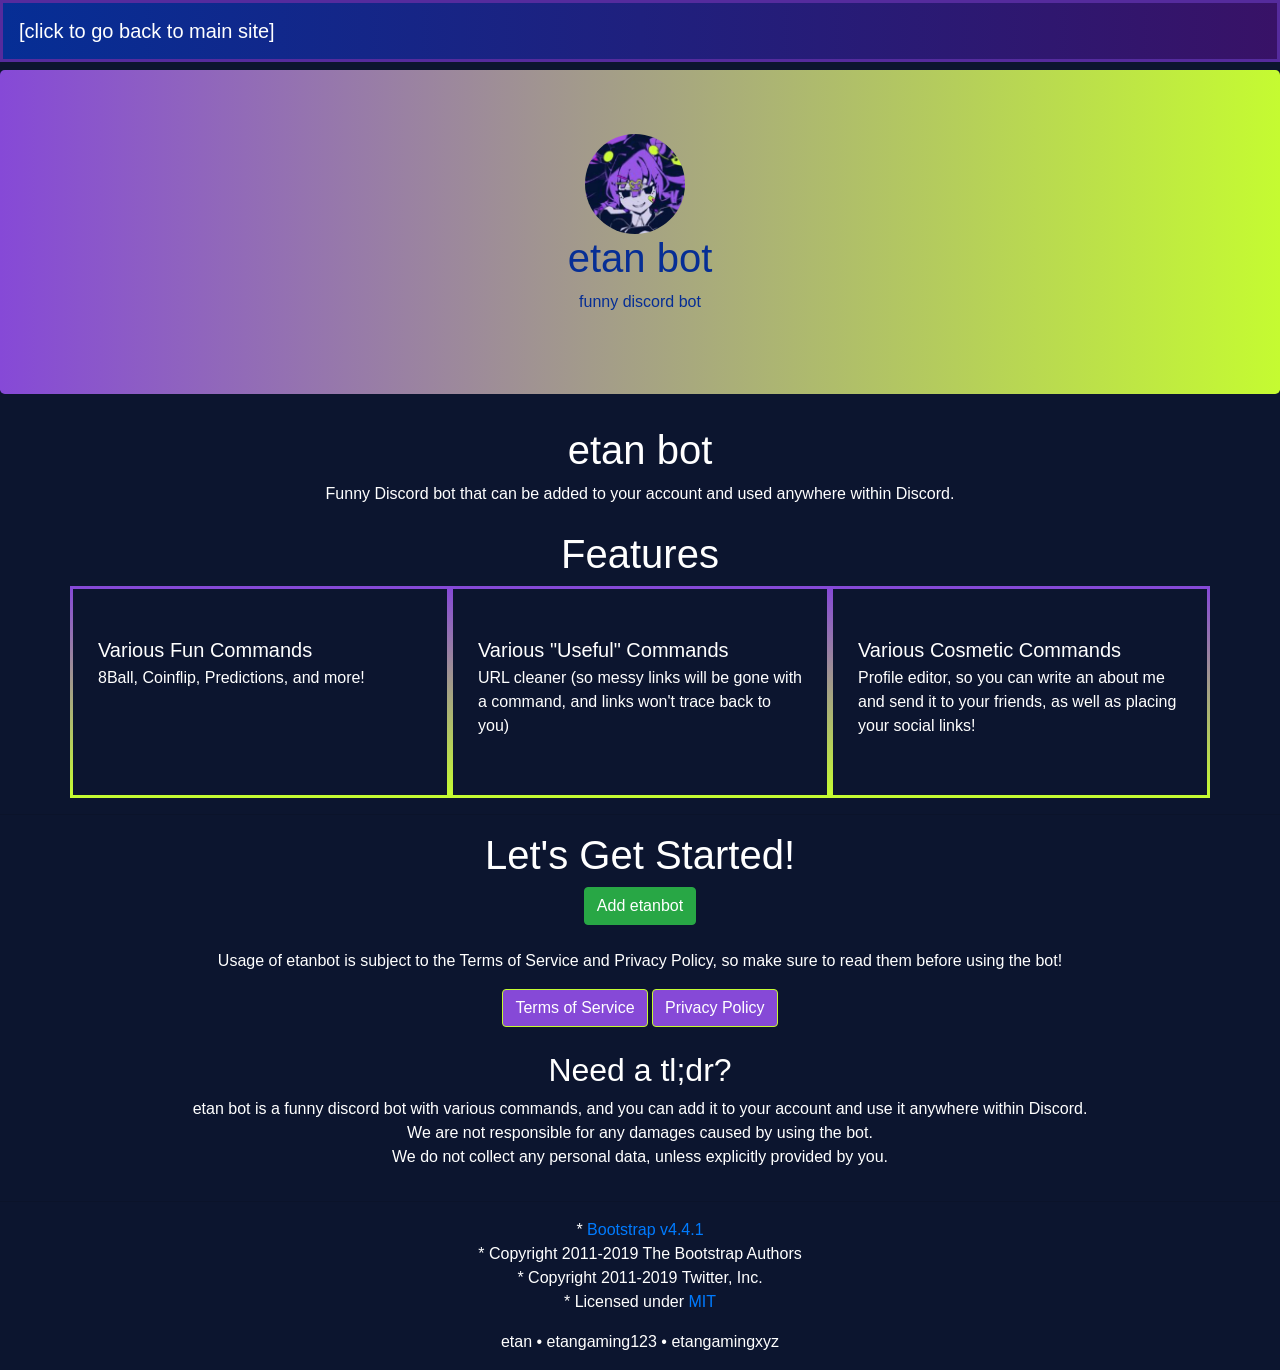
==== index.html @ d3f34ace "website" ====
<!DOCTYPE html>
<html lang="en">
	<head>
		<link rel="icon" href="siteresources/icon.png">
		<link rel="icon" href="siteresources/icon.png">
		<meta charset="UTF-8">		
        <meta http-equiv="X-UA-Compatible" content="IE=edge">
		<meta name="viewport" content="width=device-width, initial-scale=1">
		<title>etan://etanbot</title>
		<meta name="etangaming.xyz" content="etan bot">
		<meta name="description" content="funny discord bot">

		<meta property="og:type" content="website">
		<meta property="og:url" content="https://etanbot.etangaming.xyz/">
		<meta property="og:title" content="etanbot.etangaming.xyz">
		<meta property="og:description" content="funny discord bot">
		<meta property="og:image" content="https://etanbot.etangaming.xyz/siteresources/icon.png">

		<meta name="theme-color" content="#F395F6">
		<!-- Bootstrap -->
		<link href="siteresources/bootstrap-4.4.1.css" rel="stylesheet">
		<link href="siteresources/style.css" rel="stylesheet">
	</head>
	<body>
		<nav class="navbar navbar-expand-lg navbar-dark bg-dark">
		<a class="navbar-brand" href="https://etangaming.xyz/">[click to go back to main site]</a>
		</div>
		</nav>
		<section>
		<div class="jumbotron text-center mt-2">
			<div class="container">
			<div class="row">
				<div class="col-12" class="ether-logo-text-container">
				<img src="siteresources/icon.png" alt="kairiki bear bug" title="kairiki bear bug" id="etanboticon">
				<div>
					<h1 class="WRAPITUPBRO darkbluetext">etan bot</h1>
					<p class="darkbluetext WRAPITUPBRO">funny discord bot</p>
				</div>
				</div>
			</div>
			</div>
		</div>
		</section>
		<section>
		<div class="container">
			<div class="row">
			<div class="col-12 text-center">
				<h1>etan bot</h1>
				<p>Funny Discord bot that can be added to your account and used anywhere within Discord.</p>
			</div>
			</div>
		</div>
		</section>
		<section>
		<div class="container mt-2">
			<div class="row">
				<div class="col-12 text-center">
				<h1>Features</h1>
				</div>
			<div class="col-md-4 col-12">
				<br>
				<ul class="list-unstyled">
				<li class="media">
					<div class="media-body">
					<h5 class="mt-0 mb-1">Various Fun Commands</h5>
					<p>8Ball, Coinflip, Predictions, and more!</p>
					</div>
				</li>
				</ul>
			</div>
			<div class="col-md-4 col-12">
				<br>
				<ul class="list-unstyled">
				<li class="media">
					<div class="media-body">
					<h5 class="mt-0 mb-1">Various "Useful" Commands</h5>
					<p>URL cleaner (so messy links will be gone with a command, and links won't trace back to you)</p>
					</div>
				</li>
				</ul>
			</div>
			<div class="col-md-4 col-12">
				<br>
				<ul class="list-unstyled">
				<li class="media">
					<div class="media-body">
					<h5 class="mt-0 mb-1">Various Cosmetic Commands</h5>
					<p>Profile editor, so you can write an about me and send it to your friends, as well as placing your social links!</p>
					</div>
				</li>
				</ul>
			</div>
			</div>
		</div>
		</section>
		<hr>
		<section>
		<div class="container">
			<div class="row">
			<div class="col-12 text-center">
				<h1>Let's Get Started!</h1>
				<button type="button" class="btn btn-success" onclick="window.location.href=`https://discord.com/oauth2/authorize?client_id=1505906056222605352`">Add etanbot</button>
				<br><br>
				<p>Usage of etanbot is subject to the Terms of Service and Privacy Policy, so make sure to read them before using the bot!</p>
				<button type="button" class="btn btn-primary" onclick="window.location.href=`termsofservice.html`">Terms of Service</button>
				<button type="button" class="btn btn-primary" onclick="window.location.href=`privacypolicy.html`">Privacy Policy</button>
				<br><br>
				<h2>Need a tl;dr?</h2>
				<p>etan bot is a funny discord bot with various commands, and you can add it to your account and use it anywhere within Discord.<br>We are not responsible for any damages caused by using the bot.<br>We do not collect any personal data, unless explicitly provided by you.</p>
			</div>
			</div>
		</div>
		</section>
		<hr>
		<footer class="text-center">
		<div class="container">
			<div class="row">
			<div class="col-12">
				<!-- idk if i actually have to include this copyright notice, but better to stay on the safe side, amirite? -->
				<p> * <a href="https://getbootstrap.com/" target="_blank">Bootstrap v4.4.1</a><br> * Copyright 2011-2019 The Bootstrap Authors<br> * Copyright 2011-2019 Twitter, Inc.<br> * Licensed under <a href="https://github.com/twbs/bootstrap/blob/master/LICENSE" target="_blank">MIT</a></p> 
				<p>etan • etangaming123 • etangamingxyz</p>
			</div>
			</div>
		</div>
		</footer>
		<!-- jQuery (necessary for Bootstrap's JavaScript plugins) -->
		<script src="siteresources/jquery-3.4.1.min.js"></script>
		<!-- Include all compiled plugins (below), or include individual files as needed -->
		<script src="siteresources/popper.min.js"></script>
		<script src="siteresources/bootstrap-4.4.1.js"></script>
	</body>
	</html>
---- siteresources/style.css ----
body {
    background-color: #0C152F;
}

p {
    color: white;
}

h1 {
    color: white;
}

h2 {
    color: white;
}

h3 {
    color: white;
}

h4 {
    color: white;
}

h5 {
    color: white;
}

.darkbluetext {
    color: #062E95;
}

.col-md-4 {
    border: 3px solid transparent;
    border-image: linear-gradient(to bottom, #8649D7, #c5fb31);
    border-image-slice: 1;
    padding: 25px;
}

.card {
    background-color: #696969; /* nice */
}

.x35 {
    width: 35px;
}

#etanboticon {
    border-radius: 100%;
    vertical-align: middle;
    display: inline-block;
    margin-right: 10px;
    width: 100px;
}

.WRAPITUPBRO {
    text-wrap: wrap;
}

.jumbotron {
    background-image: linear-gradient(to right, #8649D7, #c5fb31);
}

.navbar {
    background-image: linear-gradient(to right, #062E95, #381267);
    border: 3px solid #552B9D;
}
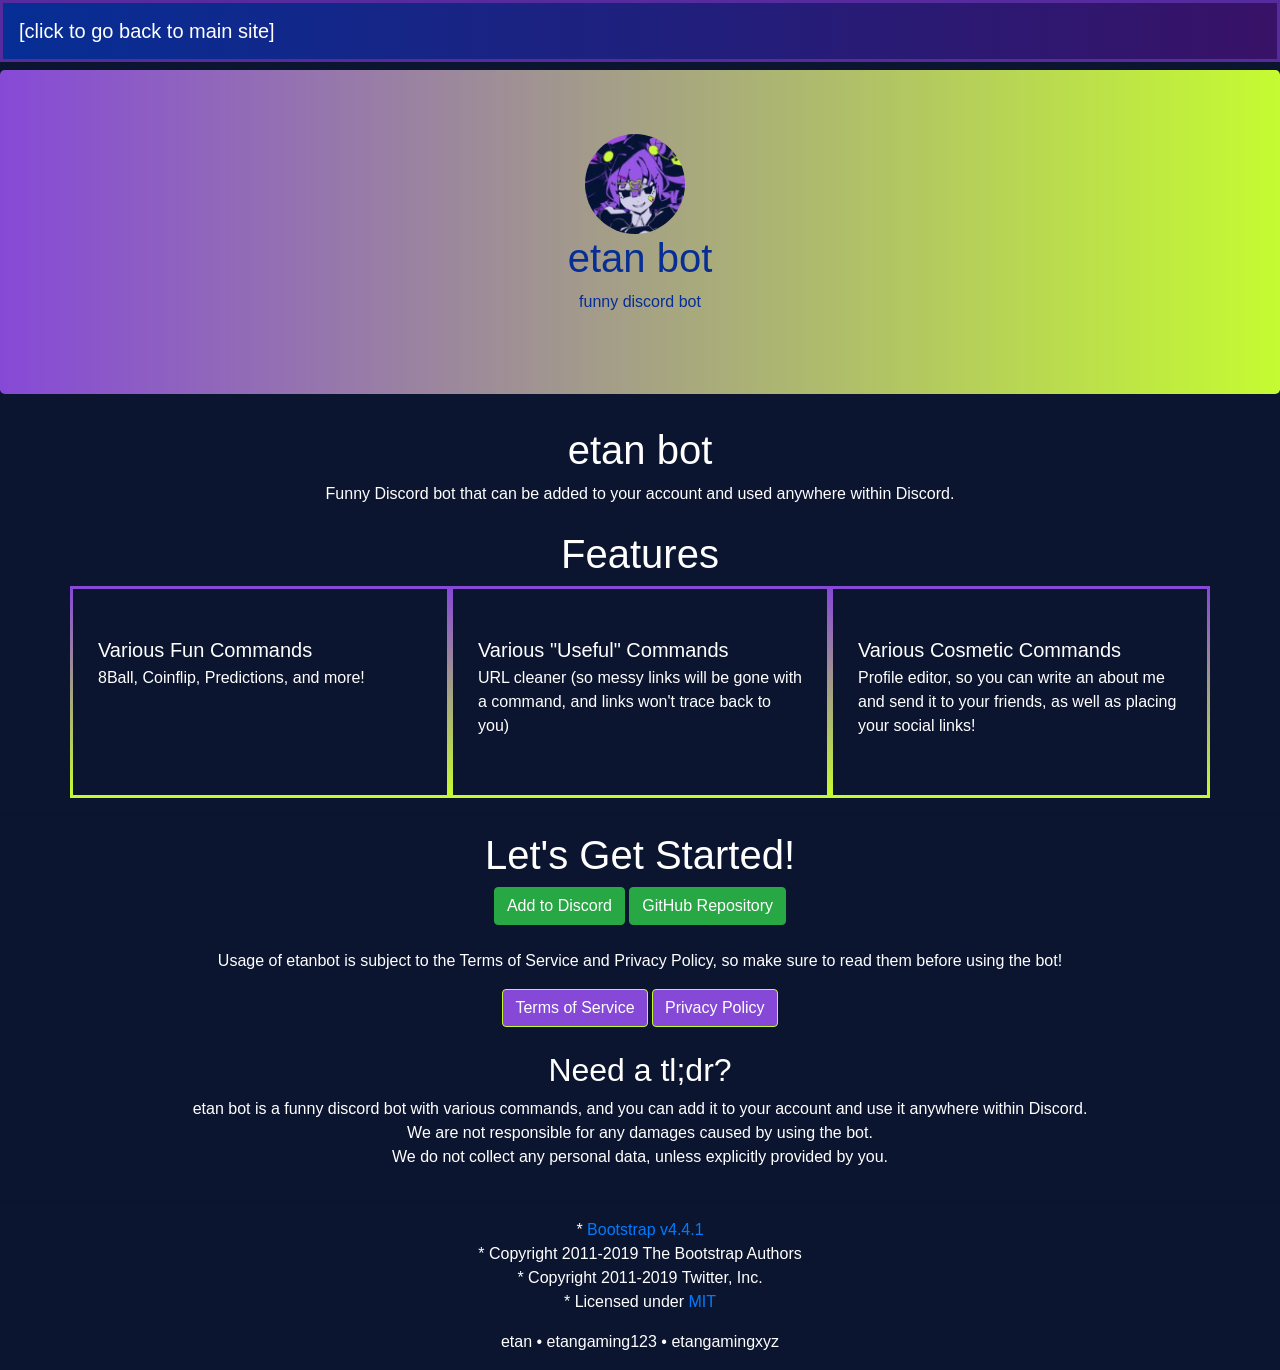
==== commit 4f27db84: "button tweaks" ====
--- a/index.html
+++ b/index.html
@@ -99,7 +99,8 @@
 			<div class="row">
 			<div class="col-12 text-center">
 				<h1>Let's Get Started!</h1>
-				<button type="button" class="btn btn-success" onclick="window.location.href=`https://discord.com/oauth2/authorize?client_id=1505906056222605352`">Add etanbot</button>
+				<button type="button" class="btn btn-success" onclick="window.location.href=`https://discord.com/oauth2/authorize?client_id=1505906056222605352`">Add to Discord</button>
+				<button type="button" class="btn btn-success" onclick="window.location.href=`https://github.com/etangaming/etanbot`">GitHub Repository</button>
 				<br><br>
 				<p>Usage of etanbot is subject to the Terms of Service and Privacy Policy, so make sure to read them before using the bot!</p>
 				<button type="button" class="btn btn-primary" onclick="window.location.href=`termsofservice.html`">Terms of Service</button>
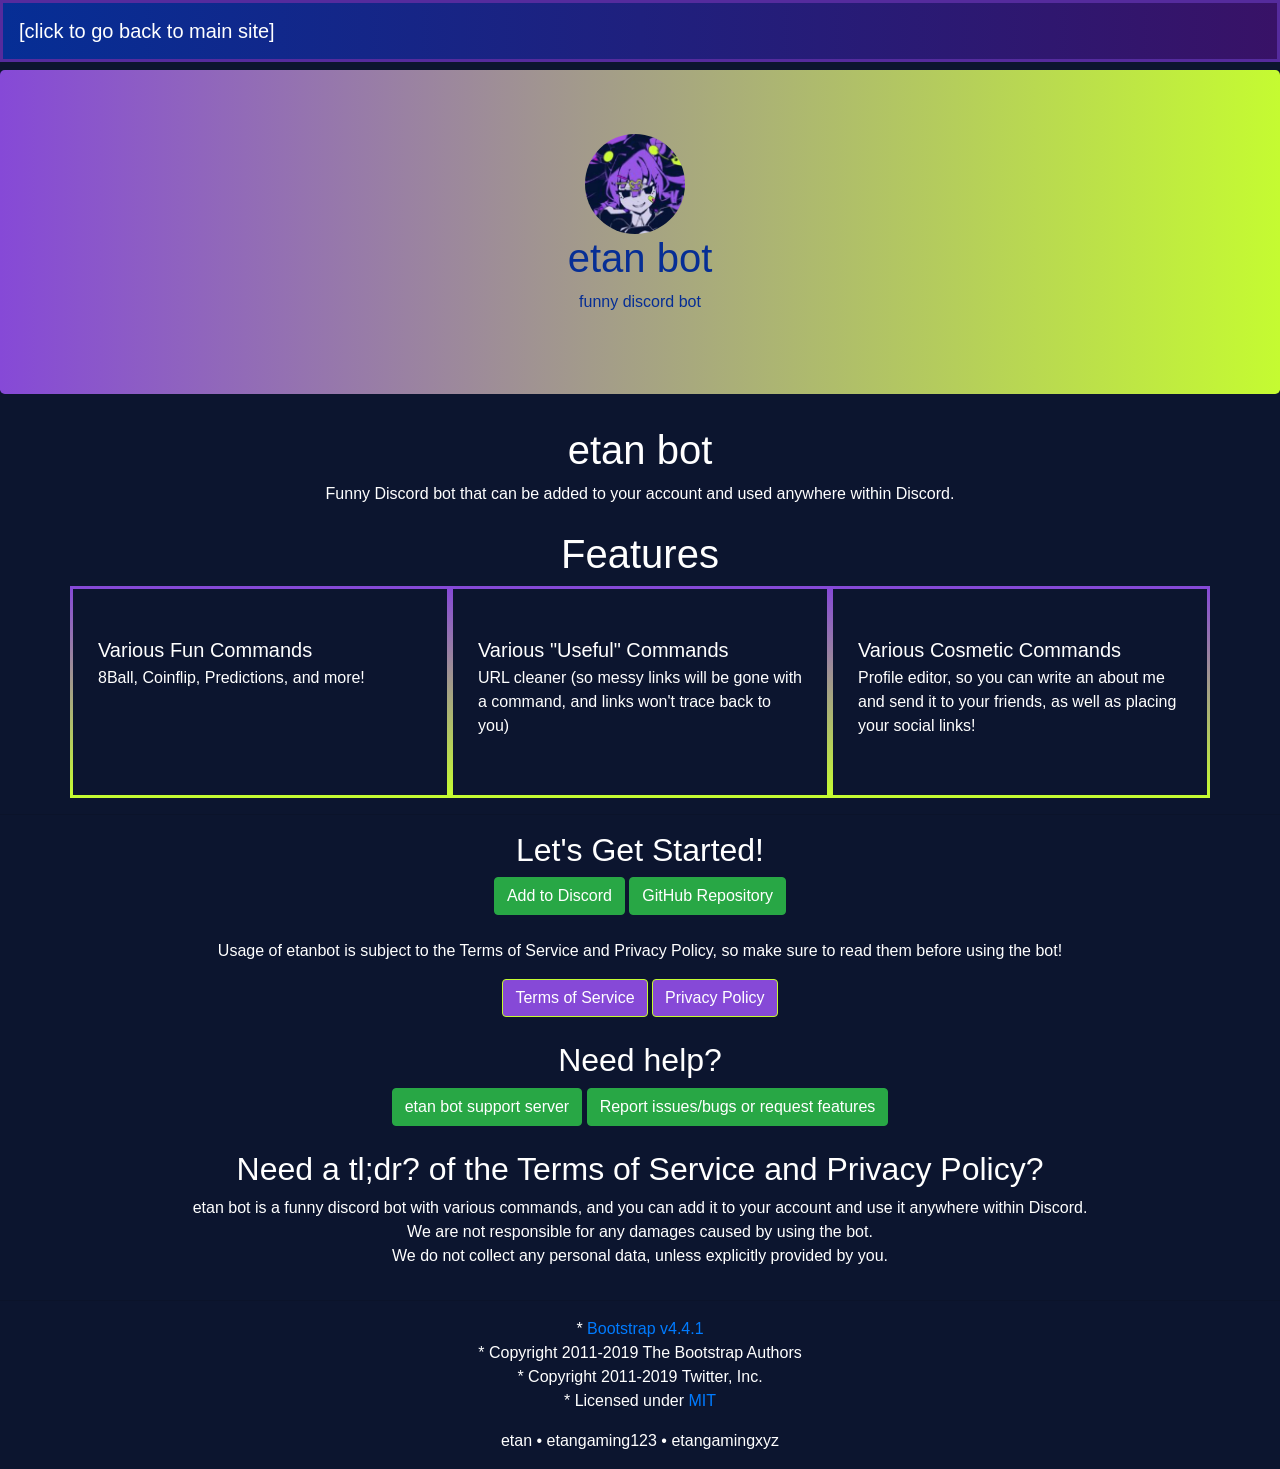
==== commit 726678f5: "support server" ====
--- a/index.html
+++ b/index.html
@@ -16,7 +16,7 @@
 		<meta property="og:description" content="funny discord bot">
 		<meta property="og:image" content="https://etanbot.etangaming.xyz/siteresources/icon.png">
 
-		<meta name="theme-color" content="#F395F6">
+		<meta name="theme-color" content="#8649D7">
 		<!-- Bootstrap -->
 		<link href="siteresources/bootstrap-4.4.1.css" rel="stylesheet">
 		<link href="siteresources/style.css" rel="stylesheet">
@@ -98,15 +98,19 @@
 		<div class="container">
 			<div class="row">
 			<div class="col-12 text-center">
-				<h1>Let's Get Started!</h1>
+				<h2>Let's Get Started!</h2>
 				<button type="button" class="btn btn-success" onclick="window.location.href=`https://discord.com/oauth2/authorize?client_id=1505906056222605352`">Add to Discord</button>
-				<button type="button" class="btn btn-success" onclick="window.location.href=`https://github.com/etangaming/etanbot`">GitHub Repository</button>
+				<button type="button" class="btn btn-success" onclick="window.location.href=`https://github.com/etangaming123/etanbot`">GitHub Repository</button>
 				<br><br>
 				<p>Usage of etanbot is subject to the Terms of Service and Privacy Policy, so make sure to read them before using the bot!</p>
 				<button type="button" class="btn btn-primary" onclick="window.location.href=`termsofservice.html`">Terms of Service</button>
 				<button type="button" class="btn btn-primary" onclick="window.location.href=`privacypolicy.html`">Privacy Policy</button>
 				<br><br>
-				<h2>Need a tl;dr?</h2>
+				<h2>Need help?</h2>
+				<button type="button" class="btn btn-success" onclick="window.location.href=`supportserver.html`">etan bot support server</button>
+				<button type="button" class="btn btn-success" onclick="window.location.href=`https://github.com/etangaming123/etanbot/issues`">Report issues/bugs or request features</button>
+				<br><br>
+				<h2>Need a tl;dr? of the Terms of Service and Privacy Policy?</h2>
 				<p>etan bot is a funny discord bot with various commands, and you can add it to your account and use it anywhere within Discord.<br>We are not responsible for any damages caused by using the bot.<br>We do not collect any personal data, unless explicitly provided by you.</p>
 			</div>
 			</div>
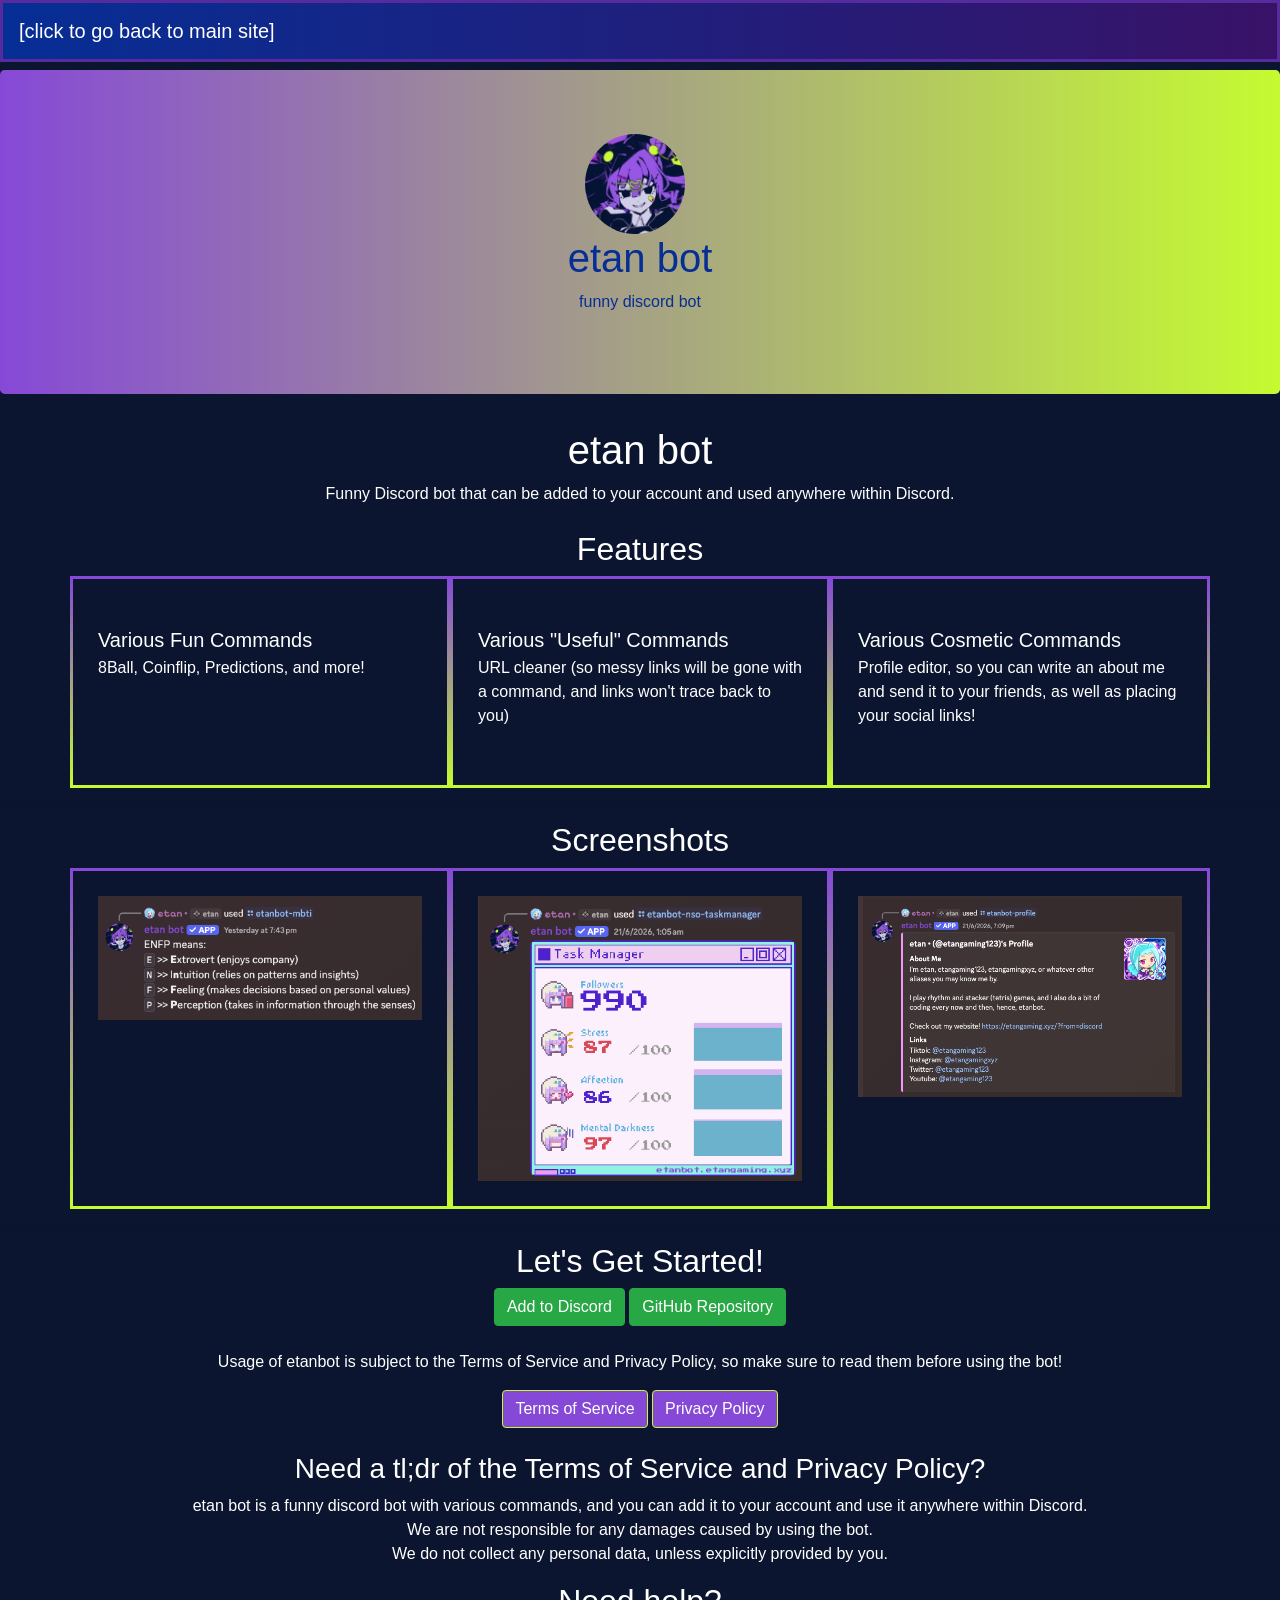
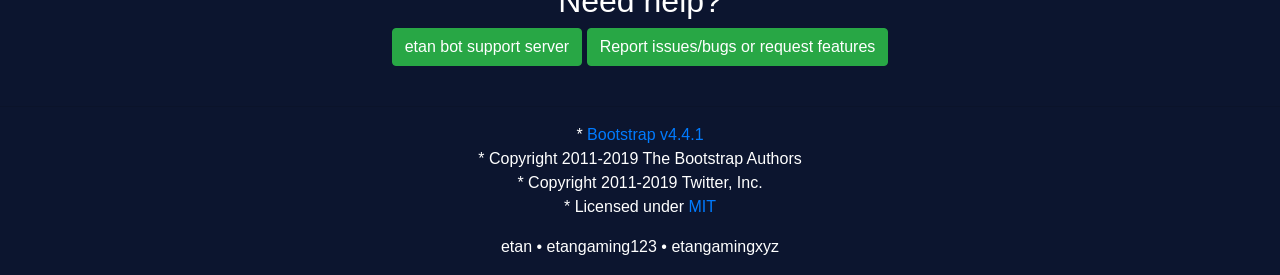
==== commit 5fdaa26f: "clean link v2, website revamps, readme revamps" ====
--- a/index.html
+++ b/index.html
@@ -55,7 +55,7 @@
 		<div class="container mt-2">
 			<div class="row">
 				<div class="col-12 text-center">
-				<h1>Features</h1>
+				<h2>Features</h2>
 				</div>
 			<div class="col-md-4 col-12">
 				<br>
@@ -97,6 +97,25 @@
 		<section>
 		<div class="container">
 			<div class="row">
+				<div class="col-12 text-center">
+					<h2>Screenshots</h2>
+				</div>
+				<div class="col-md-4 col-12">
+					<img src="./images/preview_mbti.png" alt="etan bot's MBTI preview" title="Easily look up MBTI Personality Types!" class="img-fluid">
+				</div>
+				<div class="col-md-4 col-12">
+					<img src="./images/preview_nsotm.png" alt="etan bot's NEEDY STREAMER OVERLOAD Task Manager Generator preview" title="Generate NEEDY STREAMER OVERLOAD Task Manager images!" class="img-fluid">
+				</div>
+				<div class="col-md-4 col-12">
+					<img src="./images/preview_profiles.png" alt="etan bot's Profile preview" title="Edit your profile and share your social links!" class="img-fluid">
+				</div>
+			</div>
+		</div>
+		</section>
+		<hr>
+		<section>
+		<div class="container">
+			<div class="row">
 			<div class="col-12 text-center">
 				<h2>Let's Get Started!</h2>
 				<button type="button" class="btn btn-success" onclick="window.location.href=`https://discord.com/oauth2/authorize?client_id=1505906056222605352`">Add to Discord</button>
@@ -106,12 +125,12 @@
 				<button type="button" class="btn btn-primary" onclick="window.location.href=`termsofservice.html`">Terms of Service</button>
 				<button type="button" class="btn btn-primary" onclick="window.location.href=`privacypolicy.html`">Privacy Policy</button>
 				<br><br>
+				<h3>Need a tl;dr of the Terms of Service and Privacy Policy?</h3>
+				<p>etan bot is a funny discord bot with various commands, and you can add it to your account and use it anywhere within Discord.<br>We are not responsible for any damages caused by using the bot.<br>We do not collect any personal data, unless explicitly provided by you.</p>
 				<h2>Need help?</h2>
 				<button type="button" class="btn btn-success" onclick="window.location.href=`supportserver.html`">etan bot support server</button>
 				<button type="button" class="btn btn-success" onclick="window.location.href=`https://github.com/etangaming123/etanbot/issues`">Report issues/bugs or request features</button>
 				<br><br>
-				<h2>Need a tl;dr? of the Terms of Service and Privacy Policy?</h2>
-				<p>etan bot is a funny discord bot with various commands, and you can add it to your account and use it anywhere within Discord.<br>We are not responsible for any damages caused by using the bot.<br>We do not collect any personal data, unless explicitly provided by you.</p>
 			</div>
 			</div>
 		</div>
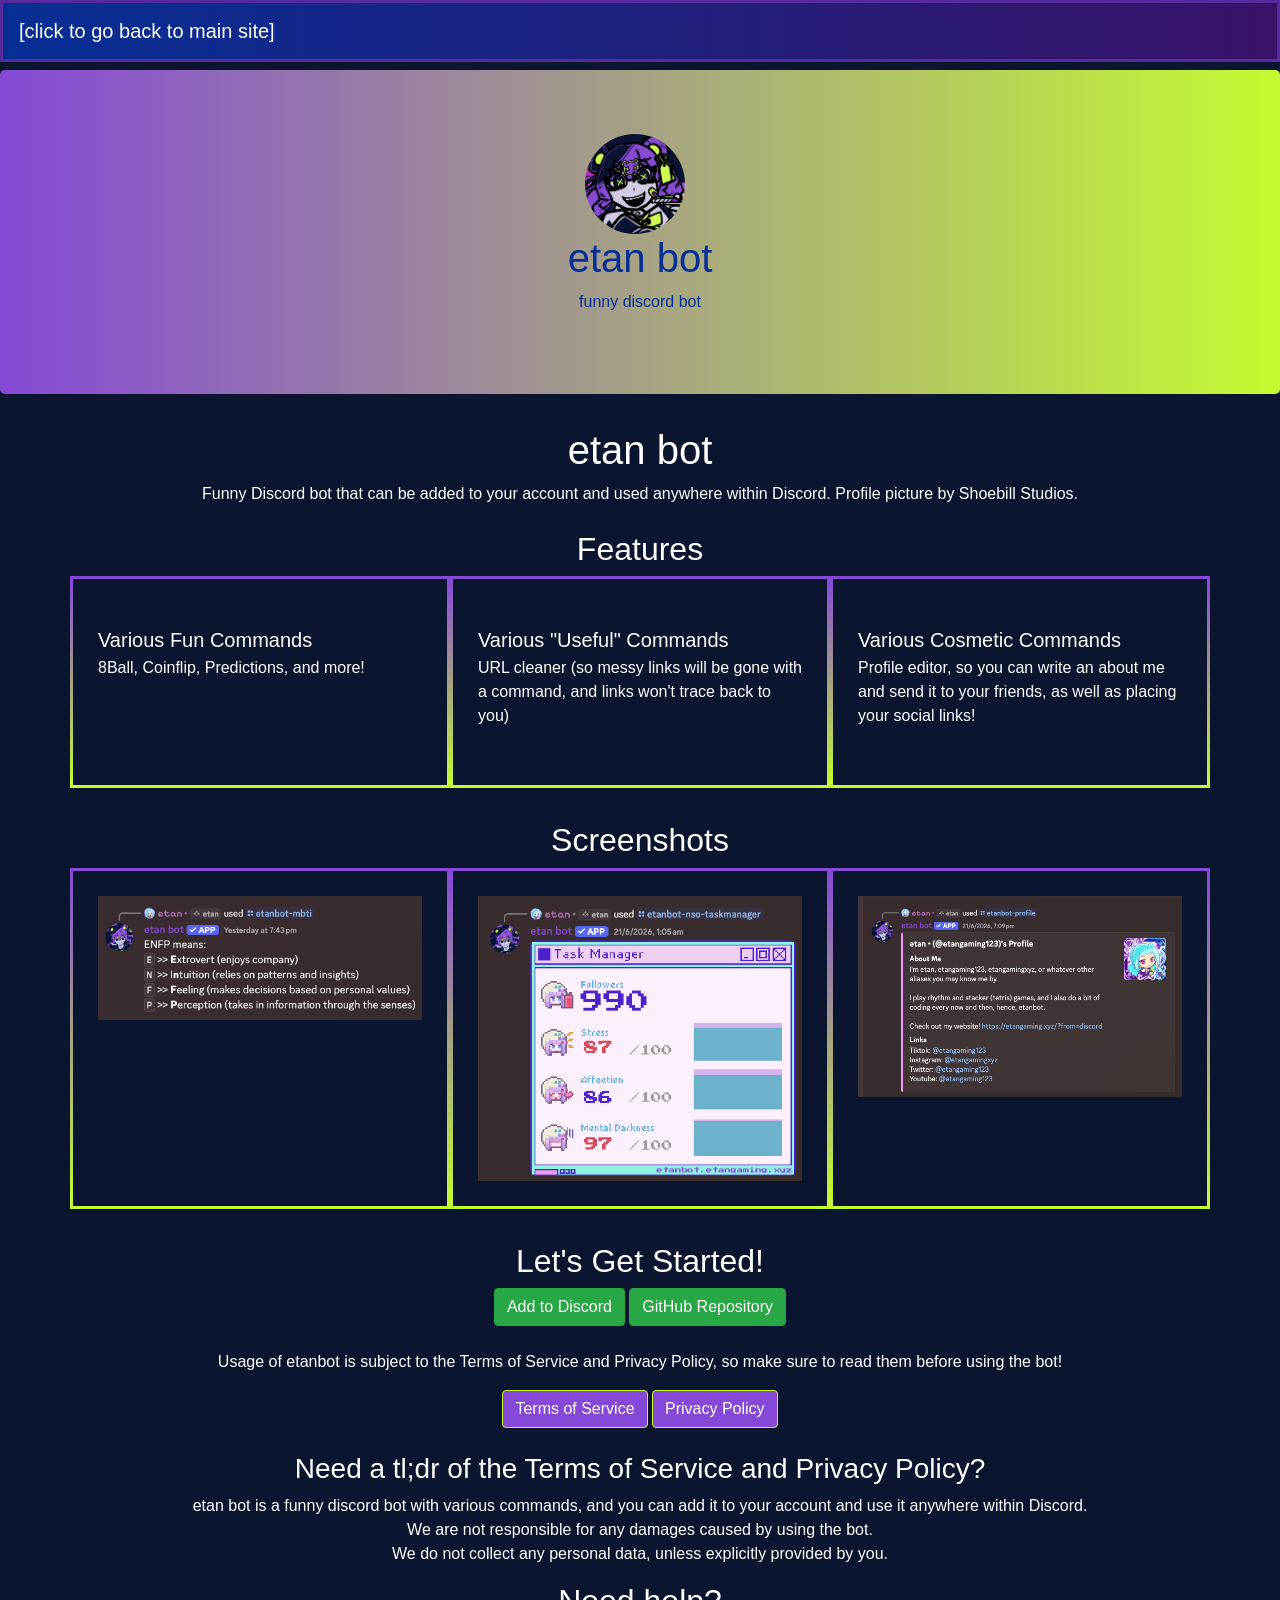
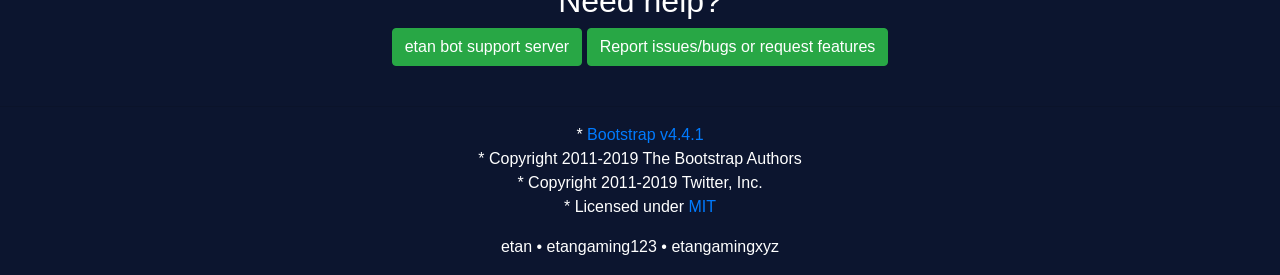
==== commit d262de15: "actual credit" ====
--- a/index.html
+++ b/index.html
@@ -46,7 +46,7 @@
 			<div class="row">
 			<div class="col-12 text-center">
 				<h1>etan bot</h1>
-				<p>Funny Discord bot that can be added to your account and used anywhere within Discord.</p>
+				<p>Funny Discord bot that can be added to your account and used anywhere within Discord. Profile picture by Shoebill Studios.</p>
 			</div>
 			</div>
 		</div>
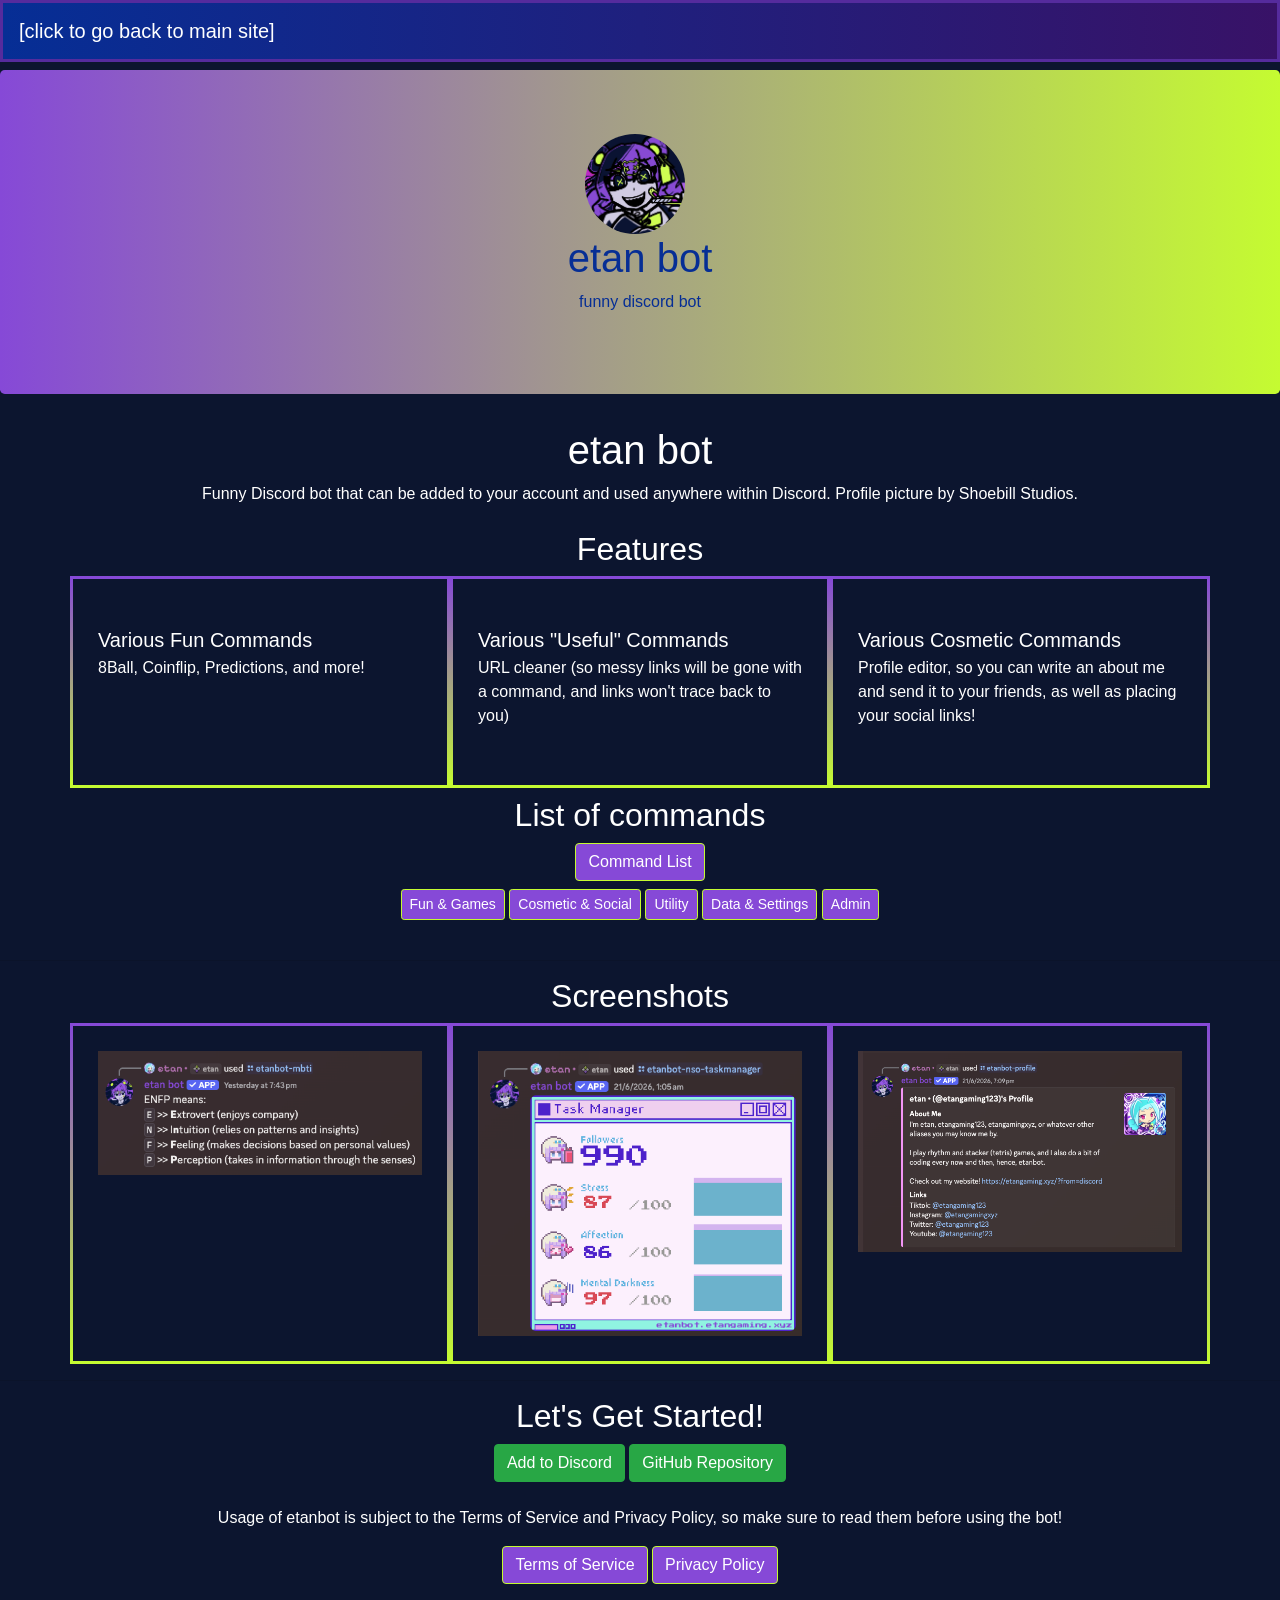
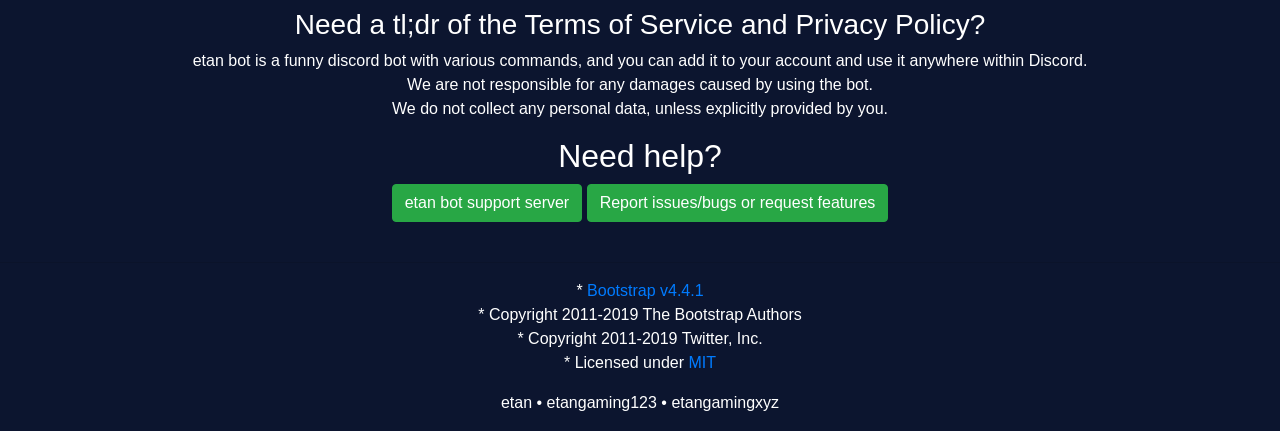
==== commit 10e056d5: "command list (todo: add images)" ====
--- a/index.html
+++ b/index.html
@@ -92,6 +92,21 @@
 			</div>
 			</div>
 		</div>
+		<div class="container mt-2">
+			<div class="row">
+			<div class="col-12 text-center">
+				<h2>List of commands</h2>
+				<button type="button" class="btn btn-primary" onclick="window.location.href=`commands/fun.html`">Command List</button>
+			</div>
+		<div class="container text-center mt-2 mb-4">
+			<a href="commands/fun.html" class="btn btn-primary btn-sm">Fun & Games</a>
+			<a href="commands/cosmetic.html" class="btn btn-primary btn-sm">Cosmetic & Social</a>
+			<a href="commands/utility.html" class="btn btn-primary btn-sm">Utility</a>
+			<a href="commands/data-settings.html" class="btn btn-primary btn-sm">Data & Settings</a>
+			<a href="commands/admin.html" class="btn btn-primary btn-sm">Admin</a>
+		</div>
+		</div>
+		</div>
 		</section>
 		<hr>
 		<section>
--- a/siteresources/style.css
+++ b/siteresources/style.css
@@ -23,6 +23,10 @@
 }
 
 h5 {
+    color: white;
+}
+
+li {
     color: white;
 }
 
